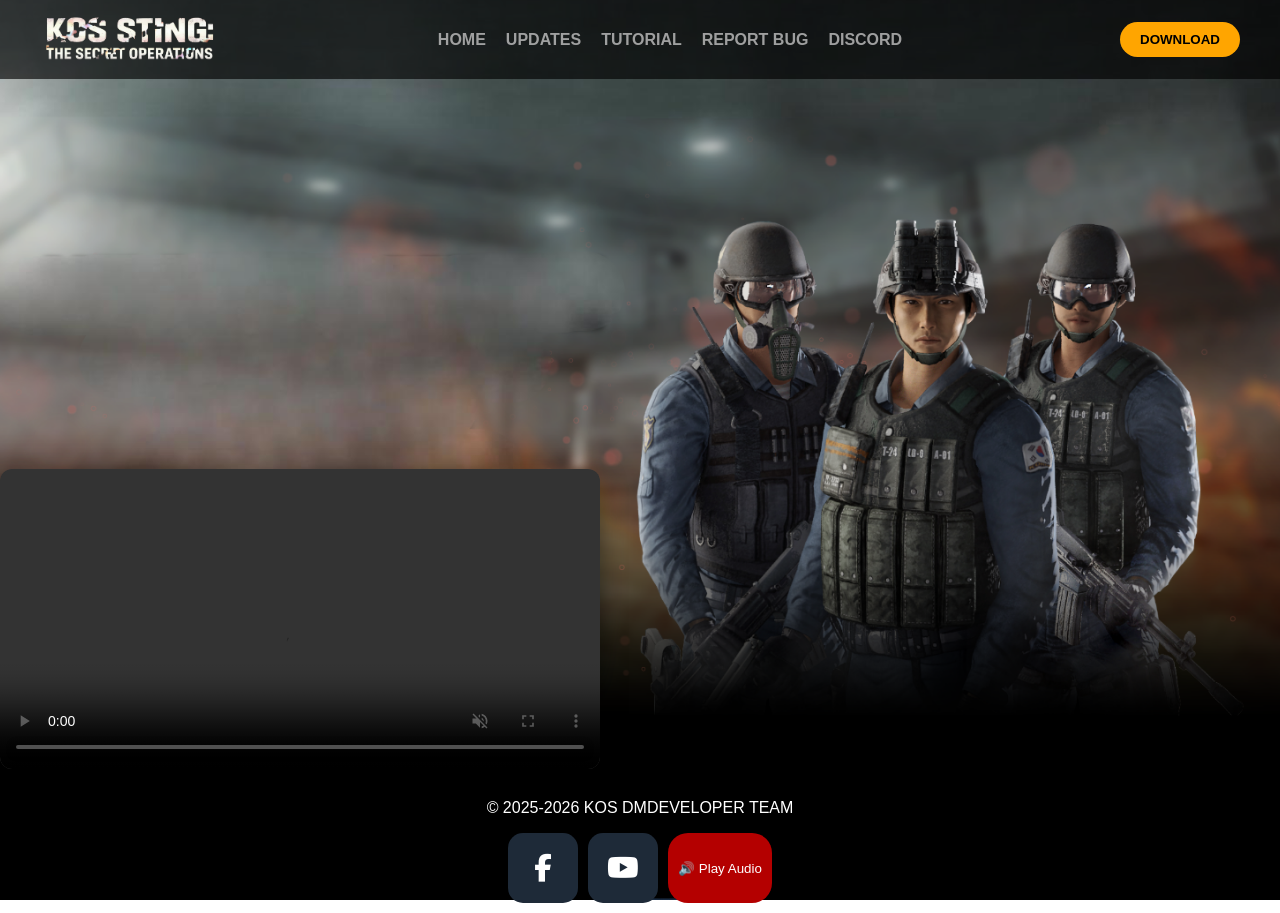
==== index.html @ 19ee7674 "Add files via upload" ====
<!DOCTYPE html>
<html lang="en">
<head>
<meta charset="UTF-8">
<meta name="viewport" content="width=device-width, initial-scale=1.0">

<!-- Google verification (IMPORTANT) -->
<meta name="google-site-verification" content="-iebCtYJLjfC9mki8_0GKy8XQd41rzedKu9Fvzb11GU" />

<title>KOS STING: The Secret Operation - FPS Game</title>

<meta name="robots" content="index, follow">
<meta name="description" content="KOS STING: The Secret Operation is a classic FPS game developed by YNK in 2008, inspired by CS:Source and now enhanced by a new team.">
<meta name="keywords" content="KOS Sting, Secret Operation, FPS game, CS Source mod, shooter game">
<meta name="author" content="KOS Team">

<!-- Open Graph -->
<meta property="og:title" content="KOS STING: The Secret Operation">
<meta property="og:description" content="Play the classic FPS game inspired by CS:Source. Download now!">
<meta property="og:type" content="website">
<meta property="og:url" content="https://kosstingsecretoperations.github.io/ph/">
<meta property="og:image" content="https://kosstingsecretoperations.github.io/ph/BG213.png">

</head>

</head>
<!-- CSS -->
<link rel="stylesheet" href="https://cdnjs.cloudflare.com/ajax/libs/font-awesome/6.5.0/css/all.min.css">
<link rel="stylesheet" href="style.css">

</head>

</head>

<link rel="stylesheet" href="https://cdnjs.cloudflare.com/ajax/libs/font-awesome/6.5.0/css/all.min.css">
<link rel="stylesheet" href="style.css">

</head>
<body>

<!-- Background -->
<div class="bg"></div>

<!-- Fire Particles -->
<div class="particles"></div>

<script>
for (let i = 0; i < 50; i++) {
  let span = document.createElement("span");
  span.style.left = Math.random() * 100 + "vw";
  span.style.animationDelay = Math.random() * 6 + "s";
  span.style.animationDuration = (4 + Math.random() * 4) + "s";
  document.querySelector(".particles").appendChild(span);
}
</script>

<!-- NAVBAR -->
<nav>
  <img src="LOGO.png" alt="KOS Logo" class="logo">

  <ul>
    <li><b><a class="active" href="index.html">HOME</a></b></li>
    <li><b><a href="updates.html">UPDATES</a></b></li>
    <li><b><a href="tutorial.html">TUTORIAL</a></b></li>
    <li><b><a href="report-bug.html">REPORT BUG</a></b></li>
    <li><b><a href="https://discord.com/invite/7bpHDUAQKq">DISCORD</a></b></li>
  </ul>

  <a href="https://drive.google.com/file/d/1lwO7IMHqE9sqQGfG84-a2wvek3jH9hnU/view"><button><b>DOWNLOAD</b></button></a>
</nav>


  <br>  <br>  <br>  <br>  <br>  <br>  <br>  <br>
    <br>  <br>  <br>  <br>  <br>  <br>  <br>
      <br>  <br>  <br>  <br> <br>
    <!-- LEFT: VIDEO -->
    <div class="hero-left">
      <video autoplay muted loop controls>
        <source src="video1.mp4" type="video/mp4">
      </video>
    </div>
</section>
<!-- FOOTER -->
<footer>
  <p>© 2025-2026 KOS DMDEVELOPER TEAM</p>
  <div class="footer-icons">
    <a href="https://www.facebook.com/kosstingdev#" class="icon-box"><i class="fab fa-facebook-f"></i></a>
    <a href="https://www.youtube.com/watch?v=6eNbVXu0Uzs&t=1s#" class="icon-box"><i class="fab fa-youtube"></i></a>
    <audio id="myAudio">
  <source src="Figure9_gameroom.mp3" type="audio/mpeg">
</audio>
<button onclick="document.getElementById('myAudio').play()">
  🔊 Play Audio
</button>
  </div>
</footer>

</body>
</html>
---- style.css ----
body {
  margin: 0;
  font-family: Arial, sans-serif;
  color: white;
  overflow-x: hidden;
}

.bg {
  position: fixed;
  width: 100%;
  height: 100%;

  /* 🔥 Image + Animated Gradient */
  background:
    url(BG213.png) no-repeat center center / cover,  /* full cover image */
    linear-gradient(-45deg, #1a1a1a, #2c3e50, #000000, #3a1c1c); /* animated gradient */

  background-size: cover, 400% 400%;
  background-position: center, 0% 50%;
  background-repeat: no-repeat, repeat;

  

  z-index: -2;
}

@keyframes gradientMove {
  0% { background-position: 0% 50%; }
  50% { background-position: 100% 50%; }
  100% { background-position: 0% 50%; }
}

/* 🔥 Particles */
.particles {
  position: fixed;
  width: 100%;
  height: 100%;
  z-index: -1;
}

.particles span {
  position: absolute;
  width: 6px;
  height: 6px;
  background: orange;
  border-radius: 50%;
  animation: floatUp 6s linear infinite;
  opacity: 0;
}

@keyframes floatUp {
  0% { transform: translateY(100vh) scale(0.5); opacity: 0; }
  30% { opacity: 1; }
  100% { transform: translateY(-10vh) scale(1); opacity: 0; }
}

/* 🔷 Navbar */
nav {
  display: flex;
  justify-content: space-between;
  align-items: center;
  padding: 15px 40px;
  background: rgb(0, 0, 0);
}

.logo {
  width: 110px;
}

nav ul {
  list-style: none;
  display: flex;
  gap: 20px;
}
nav ul {
    list-style: none;
    display: flex;
    gap: 20px;
    padding: 0;
    margin: 0;
  }


nav ul li a:hover {
  color: #f0eeea;
  text-shadow: 
    0 0 5px #080b0bb3,
    0 0 10px #010101e7,
    0 0 20px #050c0ca2;
}




nav button {
  padding: 10px 20px;
  background: orange;
  border: none;
  color: black;
  cursor: pointer;
}
/* 🔷 Navbar */
nav {
  display: flex;
  justify-content: space-between;
  align-items: center;
  padding: 15px 40px;
  background: rgba(0, 0, 0, 0.639);
}






.logo {
  width: 180px;
}

nav ul {
  list-style: none;
  display: flex;
  gap: 20px;
}

nav ul li a {
  color: rgba(183, 183, 183, 0.851);
  text-decoration: none;
}

nav button {
  padding: 10px 20px;
  background: orange;
  border: none;
  color: black;
  cursor: pointer;

 }

  /* === MAIN CONTENT === */
  main {
    flex: 1;
    padding: 50px;
    text-align: center;
    color: #fff;
  }

nav button {
  padding: 10px 20px;
  background: orange;
  border: none;
  color: black;
  cursor: pointer;
}

/* Hover effect */
nav button:hover {
  background: darkorange;       /* darker color on hover */
  color: white;                 /* text color changes */
  transform: scale(1.05);       /* slight grow effect */
  box-shadow: 0 3px 10px rgba(0, 0, 0, 0); /* subtle shadow */
}


/* 🔷 Hero Section */
.hero {
  text-align: center;
  padding: 80px 20px;
}

.hero h1 {
  font-size: 50px;
}

.hero h6 {
  font-weight: normal;
  max-width: 700px;
  margin: auto;
  opacity: 0.8;
}

.hero button {
  margin-top: 15px;
  padding: 12px 25px;
  background: red;
  border: none;
  color: white;
  cursor: pointer;
  border-radius: 6px;            /* rounded corners */
  transition: all 0.3s ease;     /* smooth hover animation */
}


/* 🎥 Video */
video {
  width: 80%;
  max-width: 600px;
  margin-top: 30px;
  border-radius: 10px;
}
/* Left: video */
.hero-left video {
  width: 600px;
  max-width: 100%;
  border-radius: 12px;
  box-shadow: 0 8px 25px rgba(0,0,0,0.5);
}

/* FOOTER */
footer{
  text-align:center;
  padding:10px;

}
.footer{
  text-align:center;
  padding:10px;
  background:#000;
}

.footer-icons{
  margin-top:10px;
}

.footer-icons{
  display:flex;
  justify-content:center;
  gap:10px;
  margin-top:10px;
}

.icon-box{
  width:70px;
  height:70px;
  background:#1e2a38;
  border-radius:15px;
  display:flex;
  justify-content:center;
  align-items:center;
  text-decoration:none;
  transition:0.3s;
}

.icon-box i{
  color:white;
  font-size:28px;
}
/* Hover effect 🔥 */
.icon-box:hover{
  background:yellow;
  transform:translateY(-5px);
}

.icon-box:hover i{
  color:black;
}
/* UPDATES SECTION */
.updates {
  text-align: center;
  padding: 30px;
  color: white;
}

/* TITLE */
.updates h1 {
  font-size: 40px;
  margin-bottom: 10px;
}

/* SUBTEXT */
.updates p {
  font-size: 18px;
  margin-bottom: 20px;
  color: #ccc;
}

/* IMAGE CONTAINER */
.update-img {
  display: flex;
  flex-direction: column;
  align-items: center;
  gap: 25px;
}

/* IMAGES */
.update-img img {
  width: 80%;
  max-width: 900px;
  border-radius: 10px;
  box-shadow: 0 5px 20px rgba(0,0,0,0.6);
  transition: 0.3s;
}



/* HOVER EFFECT 🔥 */
.update-img img:hover {
  transform: scale(1.03);
}

/* TEXT INSIDE */
.update-img h1 {
  font-size: 28px;
  color: #ffffff;
  margin-top: 10px;
}
/* GENERAL */
body {
  margin: 0;
  font-family: Arial, sans-serif;
  color: white;
}

/* SUPPORT SECTION */
.support {
  text-align: center;
  padding: 40px;
}

/* TITLE */
.support h1 {
  font-size: 40px;
  margin-bottom: 30px;
}

/* LAYOUT */
.support-box {
  display: flex;
  justify-content: center;
  gap: 40px;
  flex-wrap: wrap;
}

/* FORM */
form {
  display: flex;
  flex-direction: column;
  gap: 15px;
}

form input,
form textarea {
  padding: 10px;
  width: 250px;
  border: none;
  border-radius: 5px;
}

form textarea {
  height: 100px;
}

/* BUTTON */
.hero button {
  margin-top: 15px;
  padding: 12px 25px;
  background: red;
  border: none;
  color: rgb(218, 2, 2);
  cursor: pointer;
  border-radius: 6px;            /* rounded corners */
  transition: all 0.3s ease;     /* smooth hover animation */
}

/* BUTTON */
button {
  padding: 10px;
  border: none;
  border-radius: 20px;
  background: #b40000;
  color: white;
  cursor: pointer;
  transition: 0.3s;
}
/* CONTACT BOX */
.contact-info {
  background: rgba(0,0,0,0.7);
  padding: 20px;
  border-radius: 10px;
}
button:hover {
  background: #ff0505;
  transform: scale(1.05);
}

/* CHAT BOX */
.chat-box {
  display: none;
  position: fixed;
  bottom: 20px;
  right: 20px;
  width: 250px;
  background: rgba(0,0,0,0.8);
  padding: 15px;
  border-radius: 10px;
}

.chat-content {
  height: 100px;
  overflow-y: auto;
  margin-bottom: 10px;
}
.tutorial {
    text-align: center;
    padding: 10px;
    color: white;
}

.tutorial-content img {
    width: 300px;
    margin: 15px;
    border-radius: 10px;
}

.tutorial-content video {
    width: 500px;
    margin-top: 20px;
    border-radius: 10px;
}
---- style.css ----
body {
  margin: 0;
  font-family: Arial, sans-serif;
  color: white;
  overflow-x: hidden;
}

.bg {
  position: fixed;
  width: 100%;
  height: 100%;

  /* 🔥 Image + Animated Gradient */
  background:
    url(BG213.png) no-repeat center center / cover,  /* full cover image */
    linear-gradient(-45deg, #1a1a1a, #2c3e50, #000000, #3a1c1c); /* animated gradient */

  background-size: cover, 400% 400%;
  background-position: center, 0% 50%;
  background-repeat: no-repeat, repeat;

  

  z-index: -2;
}

@keyframes gradientMove {
  0% { background-position: 0% 50%; }
  50% { background-position: 100% 50%; }
  100% { background-position: 0% 50%; }
}

/* 🔥 Particles */
.particles {
  position: fixed;
  width: 100%;
  height: 100%;
  z-index: -1;
}

.particles span {
  position: absolute;
  width: 6px;
  height: 6px;
  background: orange;
  border-radius: 50%;
  animation: floatUp 6s linear infinite;
  opacity: 0;
}

@keyframes floatUp {
  0% { transform: translateY(100vh) scale(0.5); opacity: 0; }
  30% { opacity: 1; }
  100% { transform: translateY(-10vh) scale(1); opacity: 0; }
}

/* 🔷 Navbar */
nav {
  display: flex;
  justify-content: space-between;
  align-items: center;
  padding: 15px 40px;
  background: rgb(0, 0, 0);
}

.logo {
  width: 110px;
}

nav ul {
  list-style: none;
  display: flex;
  gap: 20px;
}
nav ul {
    list-style: none;
    display: flex;
    gap: 20px;
    padding: 0;
    margin: 0;
  }


nav ul li a:hover {
  color: #f0eeea;
  text-shadow: 
    0 0 5px #080b0bb3,
    0 0 10px #010101e7,
    0 0 20px #050c0ca2;
}




nav button {
  padding: 10px 20px;
  background: orange;
  border: none;
  color: black;
  cursor: pointer;
}
/* 🔷 Navbar */
nav {
  display: flex;
  justify-content: space-between;
  align-items: center;
  padding: 15px 40px;
  background: rgba(0, 0, 0, 0.639);
}






.logo {
  width: 180px;
}

nav ul {
  list-style: none;
  display: flex;
  gap: 20px;
}

nav ul li a {
  color: rgba(183, 183, 183, 0.851);
  text-decoration: none;
}

nav button {
  padding: 10px 20px;
  background: orange;
  border: none;
  color: black;
  cursor: pointer;

 }

  /* === MAIN CONTENT === */
  main {
    flex: 1;
    padding: 50px;
    text-align: center;
    color: #fff;
  }

nav button {
  padding: 10px 20px;
  background: orange;
  border: none;
  color: black;
  cursor: pointer;
}

/* Hover effect */
nav button:hover {
  background: darkorange;       /* darker color on hover */
  color: white;                 /* text color changes */
  transform: scale(1.05);       /* slight grow effect */
  box-shadow: 0 3px 10px rgba(0, 0, 0, 0); /* subtle shadow */
}


/* 🔷 Hero Section */
.hero {
  text-align: center;
  padding: 80px 20px;
}

.hero h1 {
  font-size: 50px;
}

.hero h6 {
  font-weight: normal;
  max-width: 700px;
  margin: auto;
  opacity: 0.8;
}

.hero button {
  margin-top: 15px;
  padding: 12px 25px;
  background: red;
  border: none;
  color: white;
  cursor: pointer;
  border-radius: 6px;            /* rounded corners */
  transition: all 0.3s ease;     /* smooth hover animation */
}


/* 🎥 Video */
video {
  width: 80%;
  max-width: 600px;
  margin-top: 30px;
  border-radius: 10px;
}
/* Left: video */
.hero-left video {
  width: 600px;
  max-width: 100%;
  border-radius: 12px;
  box-shadow: 0 8px 25px rgba(0,0,0,0.5);
}

/* FOOTER */
footer{
  text-align:center;
  padding:10px;

}
.footer{
  text-align:center;
  padding:10px;
  background:#000;
}

.footer-icons{
  margin-top:10px;
}

.footer-icons{
  display:flex;
  justify-content:center;
  gap:10px;
  margin-top:10px;
}

.icon-box{
  width:70px;
  height:70px;
  background:#1e2a38;
  border-radius:15px;
  display:flex;
  justify-content:center;
  align-items:center;
  text-decoration:none;
  transition:0.3s;
}

.icon-box i{
  color:white;
  font-size:28px;
}
/* Hover effect 🔥 */
.icon-box:hover{
  background:yellow;
  transform:translateY(-5px);
}

.icon-box:hover i{
  color:black;
}
/* UPDATES SECTION */
.updates {
  text-align: center;
  padding: 30px;
  color: white;
}

/* TITLE */
.updates h1 {
  font-size: 40px;
  margin-bottom: 10px;
}

/* SUBTEXT */
.updates p {
  font-size: 18px;
  margin-bottom: 20px;
  color: #ccc;
}

/* IMAGE CONTAINER */
.update-img {
  display: flex;
  flex-direction: column;
  align-items: center;
  gap: 25px;
}

/* IMAGES */
.update-img img {
  width: 80%;
  max-width: 900px;
  border-radius: 10px;
  box-shadow: 0 5px 20px rgba(0,0,0,0.6);
  transition: 0.3s;
}



/* HOVER EFFECT 🔥 */
.update-img img:hover {
  transform: scale(1.03);
}

/* TEXT INSIDE */
.update-img h1 {
  font-size: 28px;
  color: #ffffff;
  margin-top: 10px;
}
/* GENERAL */
body {
  margin: 0;
  font-family: Arial, sans-serif;
  color: white;
}

/* SUPPORT SECTION */
.support {
  text-align: center;
  padding: 40px;
}

/* TITLE */
.support h1 {
  font-size: 40px;
  margin-bottom: 30px;
}

/* LAYOUT */
.support-box {
  display: flex;
  justify-content: center;
  gap: 40px;
  flex-wrap: wrap;
}

/* FORM */
form {
  display: flex;
  flex-direction: column;
  gap: 15px;
}

form input,
form textarea {
  padding: 10px;
  width: 250px;
  border: none;
  border-radius: 5px;
}

form textarea {
  height: 100px;
}

/* BUTTON */
.hero button {
  margin-top: 15px;
  padding: 12px 25px;
  background: red;
  border: none;
  color: rgb(218, 2, 2);
  cursor: pointer;
  border-radius: 6px;            /* rounded corners */
  transition: all 0.3s ease;     /* smooth hover animation */
}

/* BUTTON */
button {
  padding: 10px;
  border: none;
  border-radius: 20px;
  background: #b40000;
  color: white;
  cursor: pointer;
  transition: 0.3s;
}
/* CONTACT BOX */
.contact-info {
  background: rgba(0,0,0,0.7);
  padding: 20px;
  border-radius: 10px;
}
button:hover {
  background: #ff0505;
  transform: scale(1.05);
}

/* CHAT BOX */
.chat-box {
  display: none;
  position: fixed;
  bottom: 20px;
  right: 20px;
  width: 250px;
  background: rgba(0,0,0,0.8);
  padding: 15px;
  border-radius: 10px;
}

.chat-content {
  height: 100px;
  overflow-y: auto;
  margin-bottom: 10px;
}
.tutorial {
    text-align: center;
    padding: 10px;
    color: white;
}

.tutorial-content img {
    width: 300px;
    margin: 15px;
    border-radius: 10px;
}

.tutorial-content video {
    width: 500px;
    margin-top: 20px;
    border-radius: 10px;
}
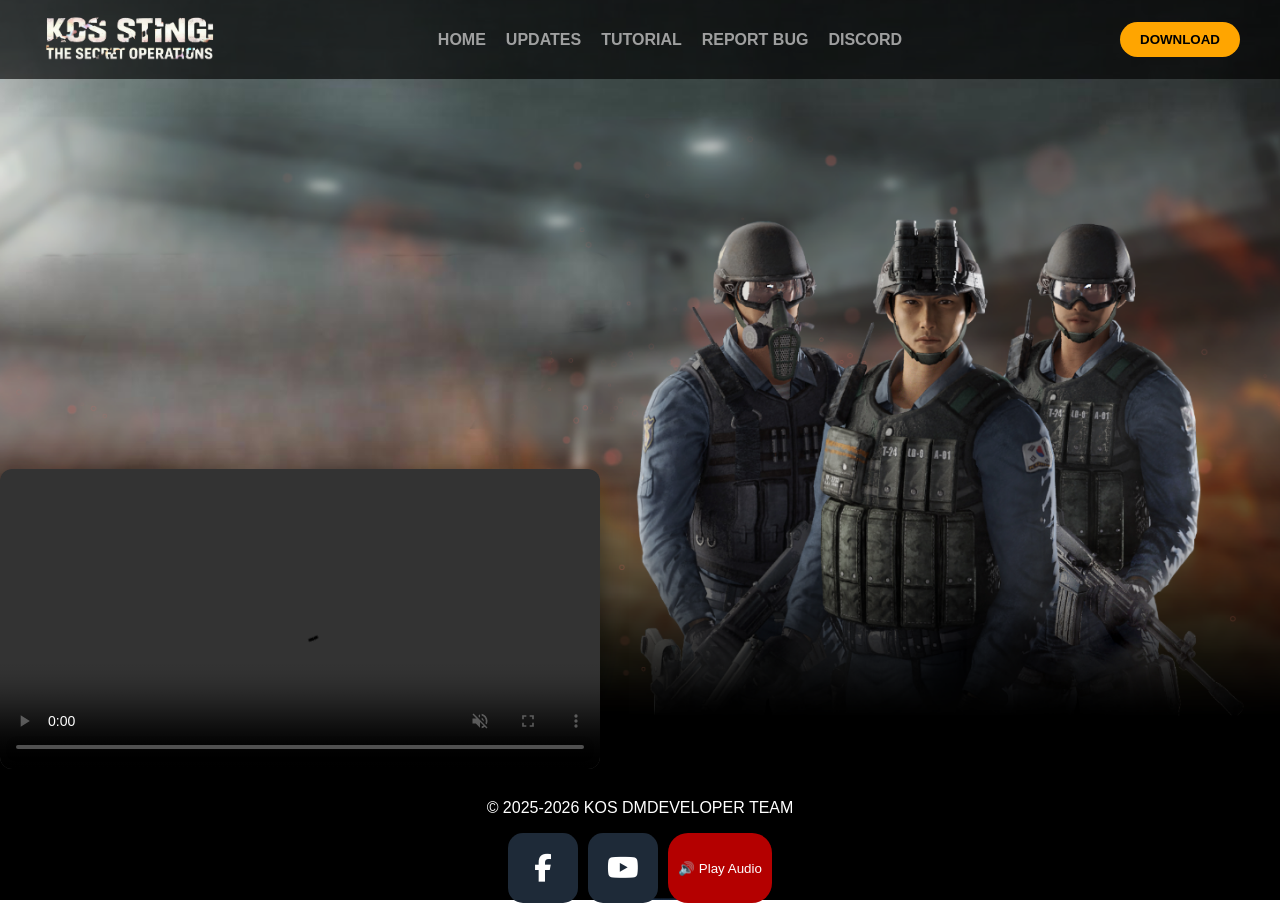
==== commit f46623db: "Update index.html" ====
--- a/index.html
+++ b/index.html
@@ -7,10 +7,10 @@
 <!-- Google verification (IMPORTANT) -->
 <meta name="google-site-verification" content="-iebCtYJLjfC9mki8_0GKy8XQd41rzedKu9Fvzb11GU" />
 
-<title>KOS STING: The Secret Operation - FPS Game</title>
+<title>KOS STING: THE SECRET OPERATION - FPS Game</title>
 
 <meta name="robots" content="index, follow">
-<meta name="description" content="KOS STING: The Secret Operation is a classic FPS game developed by YNK in 2008, inspired by CS:Source and now enhanced by a new team.">
+<meta name="description" content="KOS STING: The Secret Operation is a classic FPS game developed by YNK in 2008, inspired by CS:Source and now enhanced by a new team founded by DM and Jiro and other staff member">
 <meta name="keywords" content="KOS Sting, Secret Operation, FPS game, CS Source mod, shooter game">
 <meta name="author" content="KOS Team">
 
@@ -96,4 +96,4 @@
 </footer>
 
 </body>
-</html>+</html>
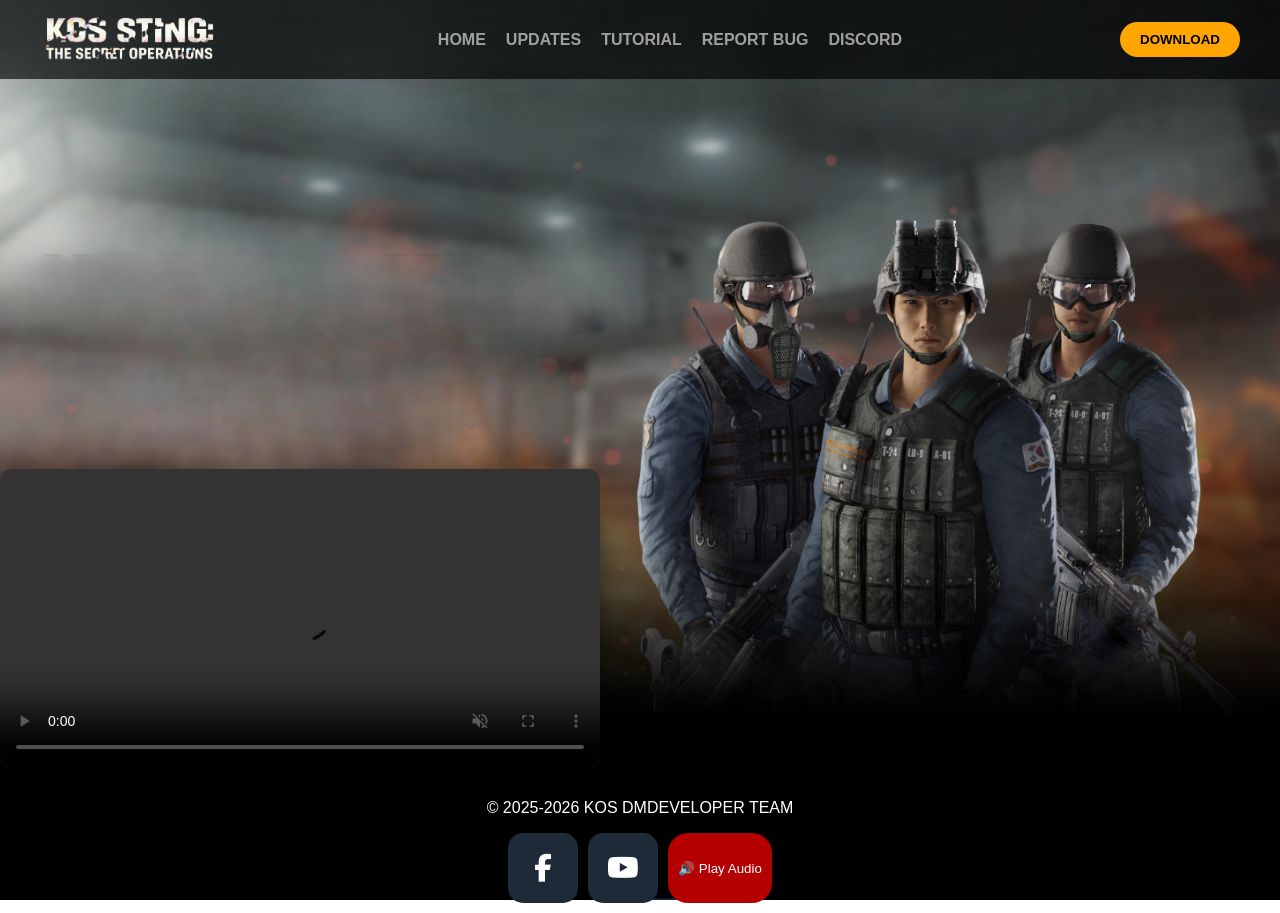
==== commit 9105a44c: "Update index.html" ====
--- a/index.html
+++ b/index.html
@@ -10,7 +10,7 @@
 <title>KOS STING: THE SECRET OPERATION - FPS Game</title>
 
 <meta name="robots" content="index, follow">
-<meta name="description" content="KOS STING: The Secret Operation is a classic FPS game developed by YNK in 2008, inspired by CS:Source and now enhanced by a new team founded by DM and Jiro and other staff member">
+<meta name="description" content="KOS STING: The Secret Operation is a classic first-person shooter game client used for private or community gameplay. This launcher is provided for access convenience and improved user experience, including faster game startup and additional utility features developed by a separate team.">
 <meta name="keywords" content="KOS Sting, Secret Operation, FPS game, CS Source mod, shooter game">
 <meta name="author" content="KOS Team">
 
@@ -66,7 +66,7 @@
     <li><b><a href="https://discord.com/invite/7bpHDUAQKq">DISCORD</a></b></li>
   </ul>
 
-  <a href="https://drive.google.com/file/d/1lwO7IMHqE9sqQGfG84-a2wvek3jH9hnU/view"><button><b>DOWNLOAD</b></button></a>
+  <a href="https://drive.google.com/file/d/1P485mxlKUOOfuPZlbv7v-Skf1qzZsqnU/view"><button><b>DOWNLOAD</b></button></a>
 </nav>
 
 
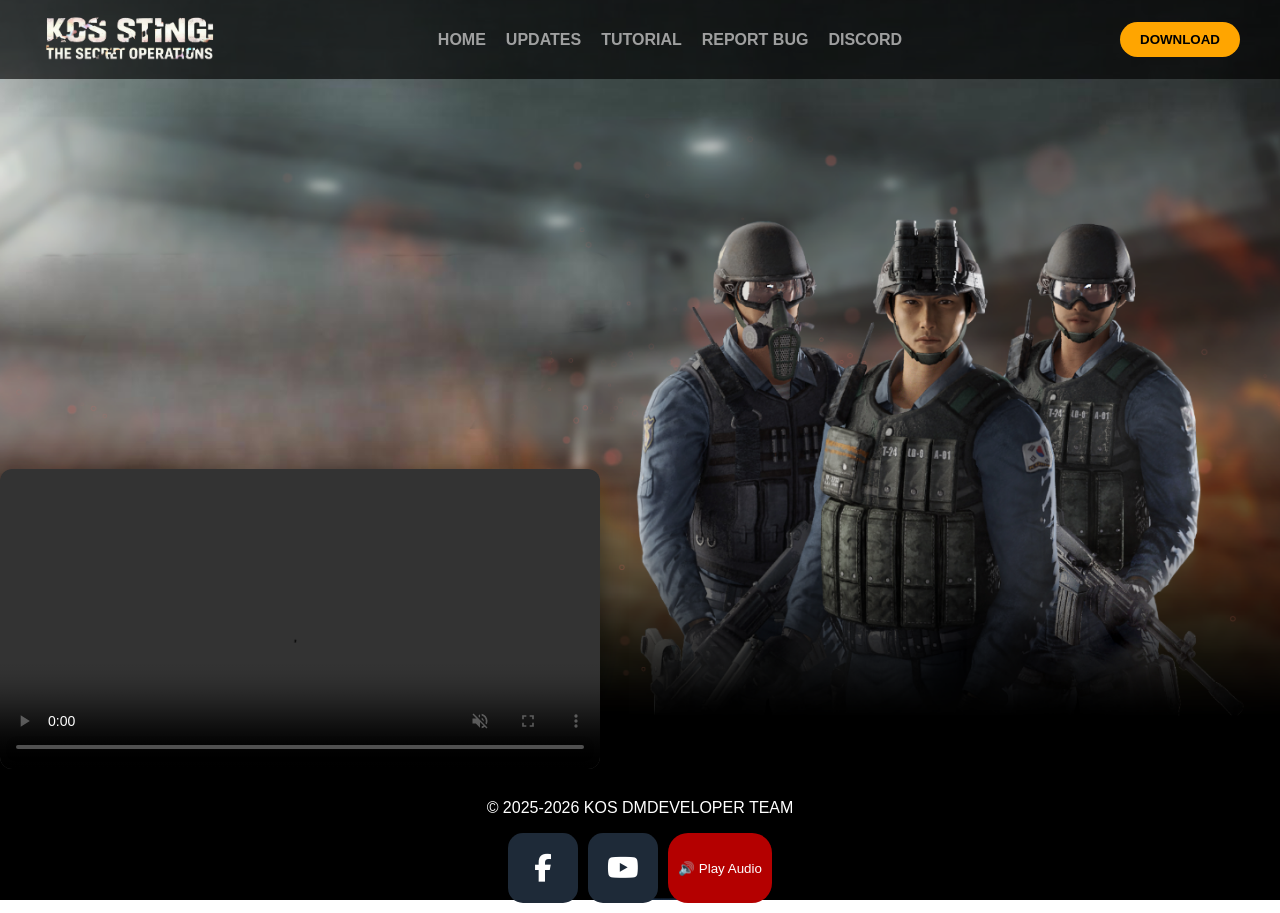
==== commit 5a751369: "Update index.html" ====
--- a/index.html
+++ b/index.html
@@ -20,7 +20,15 @@
 <meta property="og:type" content="website">
 <meta property="og:url" content="https://kosstingsecretoperations.github.io/ph/">
 <meta property="og:image" content="https://kosstingsecretoperations.github.io/ph/BG213.png">
+<!-- Google tag (gtag.js) -->
+<script async src="https://www.googletagmanager.com/gtag/js?id=G-P2G4ESDKPW"></script>
+<script>
+  window.dataLayer = window.dataLayer || [];
+  function gtag(){dataLayer.push(arguments);}
+  gtag('js', new Date());
 
+  gtag('config', 'G-P2G4ESDKPW');
+</script>
 </head>
 
 </head>
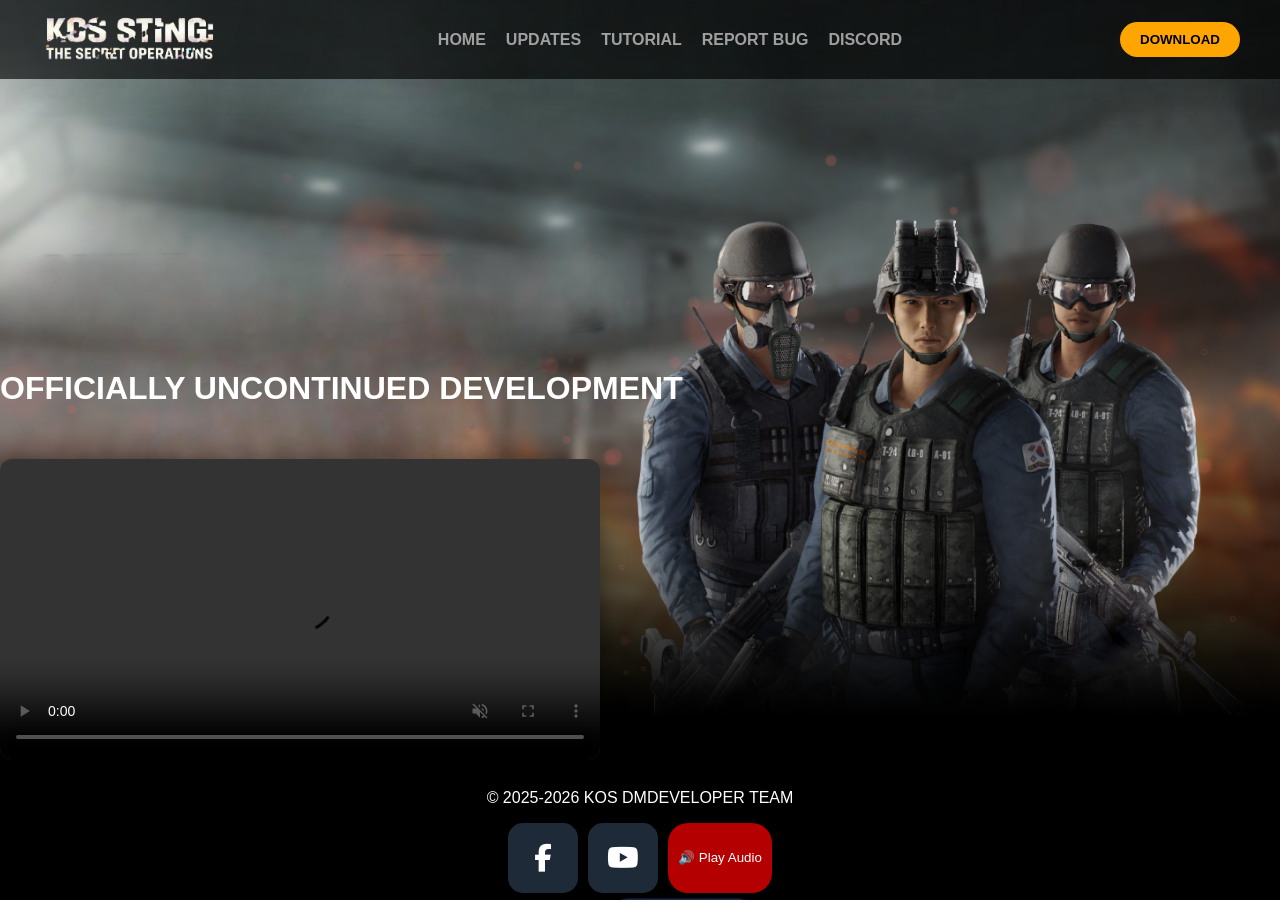
==== commit 5b7dd735: "Update index.html" ====
--- a/index.html
+++ b/index.html
@@ -68,23 +68,23 @@
 
   <ul>
     <li><b><a class="active" href="index.html">HOME</a></b></li>
-    <li><b><a href="updates.html">UPDATES</a></b></li>
-    <li><b><a href="tutorial.html">TUTORIAL</a></b></li>
-    <li><b><a href="report-bug.html">REPORT BUG</a></b></li>
-    <li><b><a href="https://discord.com/invite/7bpHDUAQKq">DISCORD</a></b></li>
+    <li><b><a href="">UPDATES</a></b></li>
+    <li><b><a href="">TUTORIAL</a></b></li>
+    <li><b><a href="">REPORT BUG</a></b></li>
+    <li><b><a href="">DISCORD</a></b></li>
   </ul>
 
-  <a href="https://drive.google.com/file/d/1P485mxlKUOOfuPZlbv7v-Skf1qzZsqnU/view"><button><b>DOWNLOAD</b></button></a>
+  <a href=""><button><b>DOWNLOAD</b></button></a>
 </nav>
 
 
   <br>  <br>  <br>  <br>  <br>  <br>  <br>  <br>
     <br>  <br>  <br>  <br>  <br>  <br>  <br>
-      <br>  <br>  <br>  <br> <br>
+     <h1>OFFICIALLY UNCONTINUED DEVELOPMENT</h1>
     <!-- LEFT: VIDEO -->
     <div class="hero-left">
       <video autoplay muted loop controls>
-        <source src="video1.mp4" type="video/mp4">
+        <source src="" type="video/mp4">
       </video>
     </div>
 </section>
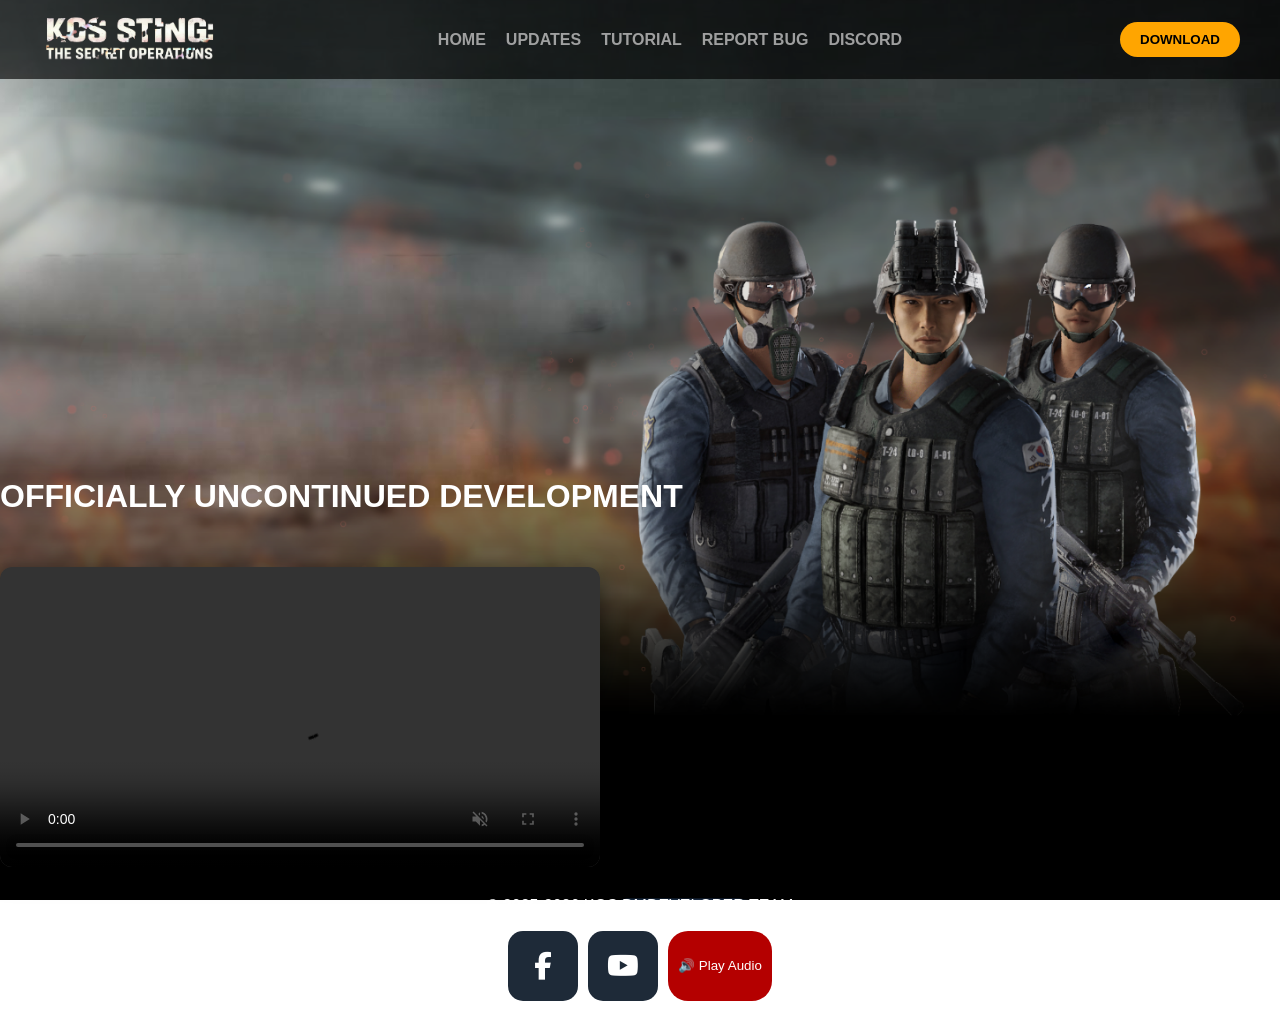
==== commit 18df5711: "Update index.html" ====
--- a/index.html
+++ b/index.html
@@ -74,12 +74,13 @@
     <li><b><a href="">DISCORD</a></b></li>
   </ul>
 
-  <a href=""><button><b>DOWNLOAD</b></button></a>
+  <a href="https://drive.google.com/file/d/1DAkWO18gPFqA-NGlsQmb7Kcyc9i1YMt7/view?usp=drive_link"><button><b>DOWNLOAD</b></button></a>
 </nav>
 
 
   <br>  <br>  <br>  <br>  <br>  <br>  <br>  <br>
     <br>  <br>  <br>  <br>  <br>  <br>  <br>
+   <br>  <br>  <br>  <br>  <br> <br>  
      <h1>OFFICIALLY UNCONTINUED DEVELOPMENT</h1>
     <!-- LEFT: VIDEO -->
     <div class="hero-left">
